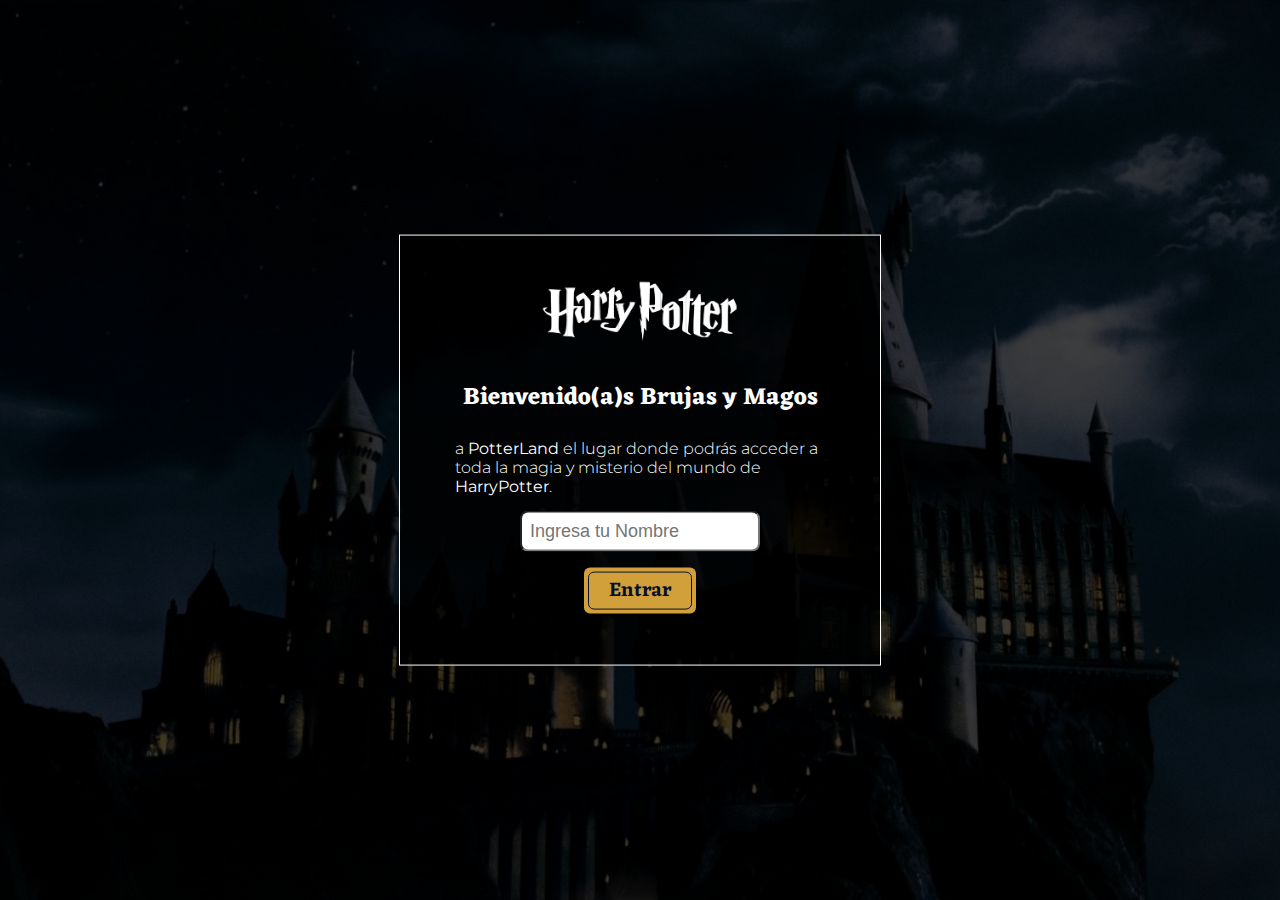
==== index.html @ 06425d91 "add images to shield house and remove data to lol, atletas and pokemon, also changes in css" ====
<!DOCTYPE html>
<html>
  <head>
    <meta charset="utf-8">
    <meta name="viewport" content="width=device-width, initial-scale=1.0">
    <title>PotterLand</title>
    <link rel="stylesheet" href="style.css"/>
    <link href="https://fonts.googleapis.com/css2?family=Eczar:wght@400;600&family=Montserrat:ital,wght@0,300;0,400;0,600;0,700;1,300&display=swap" rel="stylesheet">
  </head>
  <body>
    <div class="container">
    <!--HEADER-->
    <header id="header" class="not-visible">
      <!--Logo-->
      <img class="logo" src="images/Logo-Harry.png" alt="Logo de Potterland">
      <!--Nav-->
      <div class="menu">
      <nav class="">
        <ul>
          <li><a href="#"> Personajes</a></li>
          <li><a href="#"> Tips del juego</a></li>
          <li><a href="#"> Hechizos</a></li>
          <li><a href="#"> ¿Sabías qué?</a></li>
        </ul>
      </nav> 
      <!--Buscador--> 
      <section class="search" >
        <input type='search' id='search-container' placeholder='Buscar...'>
       <!--<input type='button' id='search' value='Ir'> --> 
       <!-- <img src="" alt="">--> 
      </section>
    </div>
    </header>
    <!--PANTALLA BIENVENIDA-->
    <section id="welcome" class="welcome">
      <div class="sign-in text-center">
        <img class="logo-welcome" src="images/Logo-Harry.png" alt="Logo de Potterland">
        <h2>Bienvenido(a)s Brujas y Magos </h2>
        <p> a <strong>PotterLand</strong> el lugar donde podrás acceder a toda la magia y misterio del mundo de <strong>HarryPotter</strong>.</p>
        <div class="user">
          <input type="text" class="input" id="name" placeholder="Ingresa tu Nombre">
          <button id="buttonIn" class="">Entrar</button>
        </div>
      </div>
    </section>
  <!--Pantalla Principal-->
    <main id="principalScreen" class="principalScreen not-visible">
      <!--Sección Personajes-->
      <section class='col' id="root">
        <div class="tittle-user">
          <p>Bienvenidx a PotterLand <strong><span id="showName"></span></strong></p>
          <h2>Personajes de Harry Potter</h2>
          <img src="images/stars.svg" alt="">
      </div>
        <!--Filtro-->
         <label for="">Filtrar por:</label>
          <select name="" id="">
            <option value="all">Todos</option>
            <option value="az">De la A a la Z</option>
            <option value="studyHouse">Casa de Estudios</option>
            <option value="patronus">Patronus</option>
            <option value="wands">Varitas</option>
          </select>
          <div class="grid" id="grid">
          </div>
       
      </section>
      <!--Sección Tips del juego-->
      <section class="" id=""></section>
      <!--Sección Hechizos-->
      <section class="" id=""></section>
      <!--Sección Sabías qué-->
      <section class="" id=""></section>
    </main>
<!--Footer-->
    <footer class="not-visible" id="footer">
      <div class="footer">
        <div class="width-logo">
          <img class="footer-logo" src="images/Logo-Harry.png" alt="Logo de Potterland">
        </div>
        <div class="site-map">
            <ul>
              <li><a href=""> <img src="images/stars.svg" alt=""> Personajes</a></li>
              <li><a href=""> <img src="images/stars.svg" alt=""> Tips del juego</a></li>
              <li><a href=""> <img src="images/stars.svg" alt=""> Hechizos</a></li>
              <li><a href=""> <img src="images/stars.svg" alt=""> ¿Sabías qué?</a></li>
            </ul>
        </div>
        <div class="store">
          <section> 
           <p>Descarga Wizards Unite en tu móvil</p>
           <br>
            <a href="https://play.google.com/store/apps/details?id=com.nianticlabs.hpwu.prod&hl=es_CL" target="_blank"><img class="img-footer" src="images/Google-play.png" alt="Link descarga Google Play"></a>
            <a href="https://apps.apple.com/us/app/harry-potter-wizards-unite/id1452352832" target="_blank"><img class="img-footer" src="images/App-store.png" alt="Link descarga App Store"></a>
          </section>
        </div>
      </div>
    </footer>
 <script src="main.js" type="module"></script>
</div>
</body>
</html>
---- style.css ----
html {
  scroll-behavior: smooth; /* Darle suavidad al momento de moverse*/
}

/* Función no mostrar */
.not-visible {
    display: none;
}
/* Centrar Texto */
.text-center{
    text-align: center;
}

/* BODY */
body{
    margin: 0px;
    width: 100%;
    height: auto;
    font-family: 'Montserrat', sans-serif;
    background-color: #292929;
    overflow-x: hidden;
    box-sizing: border-box;
}

/* HEADER */
header{
    margin: 0;
    background-color: #04031F;
    width: 100%;
    height: 100px;
    align-self: center;
}
/* Nav */
.menu{
    float: right;
}
nav{
    display: inline-block;
    margin-top: 18px;
}
nav li{
    display: inline;
}
nav a{
    color: #D2A03A;
    text-decoration: none;
    font-family: 'Eczar', serif;
    font-size: 18px;
    padding: 15px;
}
nav a:hover{
    color: #ffffff;
    text-decoration: underline #D2A03A ;
}
/* Logo PotterLand */
.logo{
    margin: 15px 0px 5px 40px;
    width: 15%;
    height: auto;
}
.logo img{
    float: left;
}
/* Buscador */
.search{
    margin: 40px 40px 5px 5px;
    float: right;

}

/* PANTALLA BIENVENIDA */
/* Background */
.welcome{
    background-image: url(images/Hogwarts.jpg);
    background-size: cover;
    background-position: bottom;
    width: 100%;
    position: absolute;
    height: 100vh;
}
.welcome::after{
    content: "";
    top: 0;
    left: 0;
    right: 0;
    bottom: 0;
    background-color: rgba(0, 0, 0, 0.755);
    position: absolute;
}
/* Logo PotterLand Bienvenida */
.logo-welcome{
    width: 50%;
    height: auto;
}
/* Cuadro Bienvenida */
.sign-in{
    position: absolute;
    left: 50%;
    top: 50%;
    transform: translateX(-50%) translateY(-50%);
    font-size: 18px;
    color: #ffffff;
    background-color: rgba(0, 0, 0, 0.755);
    border: 1px solid #ffffff;
    padding: 40px;
    max-width: 400px;
    z-index: 1;
}
.sign-in h2{
    font-family: 'Eczar', serif;
    font-size: 24px;
}
.sign-in p{
    font-family: 'Montserrat', sans-serif;
    font-size: 16px;
    font-weight: 300;
    margin: 0 15px;
    text-align: left;
}
.user{
    display: flex;
    flex-flow: column;
    width: 60%;
    justify-content: center;
    margin: 0 auto;
    margin-top: 15px;
    margin-bottom: 15px;
}
.input{
    padding: 8px;
    border-radius: 8px;
    font-size: 18px;
    margin-bottom: 20px;
}

/* BOTÓN PRIMARIO */
#buttonIn{ 
    font-family: 'Eczar', serif;
    font-size: 20px;
    font-weight: 600;
    border: none;
    color: #061130;
    background-color: #D2A03A;
    border: 1px solid #061130;
    border-radius: 6px;
    margin: 0 auto;
    position: relative;
    padding: 0 20px;
    transition: all .8s;
}
#buttonIn:hover{ 
    font-family: 'Eczar', serif;
    font-size: 20px;
    font-weight: 600;
    border: none;
    color: #ffffff;
    background-color: #D2A03A;
    border: 1px solid #ffffff;
    border-radius: 6px;
    margin: 0 auto;
    position: relative;
    padding: 0 20px;
    cursor: pointer;
    transition: all .2s;
}

#buttonIn::after{
    content: "";
    background-color: #D2A03A;
    position: absolute;
    border: none;
    top: -5px;
    right: -5px;
    left: -5px;
    bottom: -5px;
    border-radius: 6px;
    z-index: -1;
}

/* PANTALLA PRINCIPAL*/
/* Body */
.principalScreen{
    width: 100%;
}
.principalScreen h2{
    font-family: 'Eczar', serif;
    font-size: 26px;
    color: white;
    text-align: center;
}
/* Contenedor padre */
.col{
    width: 100%;
    height: auto;
}
.grid{
    width: 100%;
    max-width: 1440px;
    display: flex;
    flex-flow: wrap;
    justify-content: center;
}
/* Titulo y user*/
.tittle-user{
    display: flex;
    margin-bottom: 20px;
}
.tittle-user p{
    float: right;
    color: white;
    font-family: 'Montserrat', sans-serif;
    font-weight: 300;
}
.tittle-user img{
    width: 2%;
    height: auto;
}
/* Tarjeta Personajes */
.shield{
    width: 50px;
    height: auto;
    max-width: 50px;
    float: inline-start;
    text-align: center;
    display: flex;
   /* box-shadow: 6px 11px 21px -1px rgba(0,0,0,0.62);*/
}
.border{
    border: 1px solid #ffffff;
    margin: 10px;
    display: flex;
}
.card{
    width: 40%;
    max-height: 260px;
    background: #061130;
    border-radius: 6px;
    margin: 15px;
    contain: content;
    display: flex;
    transition: all .2s;
    box-shadow: 6px 11px 21px -1px rgba(0,0,0,0.4);
}
.card:hover{
    transform: scale(1.06);
    transition: all .2s;
}
#nameCharacter{
    font-family: 'Eczar', serif;
    font-size: 20px;
    font-weight: bold;
    color: #ffffff;
    margin-top: 15px;
}
hr{
    border: 0.5px solid #D2A03A;
    max-width: 100px;
    text-align: center;
    margin: 0px auto;
}
.img-card{
    height: inherit;
    max-width: 100%;
    object-fit: cover;
}
#img-card{
    width:50%;
    display: flex;
}
.box-icon{
    width: 100%;
    margin: 10px 5px;
    text-align: center;
    display: flex;
}
.box-icon p{
    font-size: 12px;
    color: white;
    font-family: 'Montserrat', sans-serif;
}
.icon{
    width: 60%;
    height: auto;
    margin: 0px 10px;
}

/* FOOTER */
footer{
    background-color: #04031F;
    width: 100%;
    display: flex;
    margin-top: 50px;
}
footer p{
    color: white;
}
.footer{
    margin: 15px 40px;
    display: flex;
}
.width-logo{
    width: 33%;
}
.footer-logo{
    margin: 0px;
    width: 50%;
    height: auto;
}
.img-footer{
    max-width: 30%;
    height: auto;
}
.site-map{
    width: 33%;
}
.site-map ul{
    flex-wrap: wrap;
}
.site-map li{
    flex-wrap: wrap;
    display: flex;
}
.site-map img{
    width: 6%;
    height: auto;
}
.site-map a{
    color: white;
    font-family: 'Eczar', serif;
    font-size: 16px;
    font-weight: lighter;
}
.site-map a:hover{
    color: #D2A03A;
    font-family: 'Eczar', serif;
    font-size: 16px;
    font-weight: lighter;
}
.store{
    width: 33%;
}
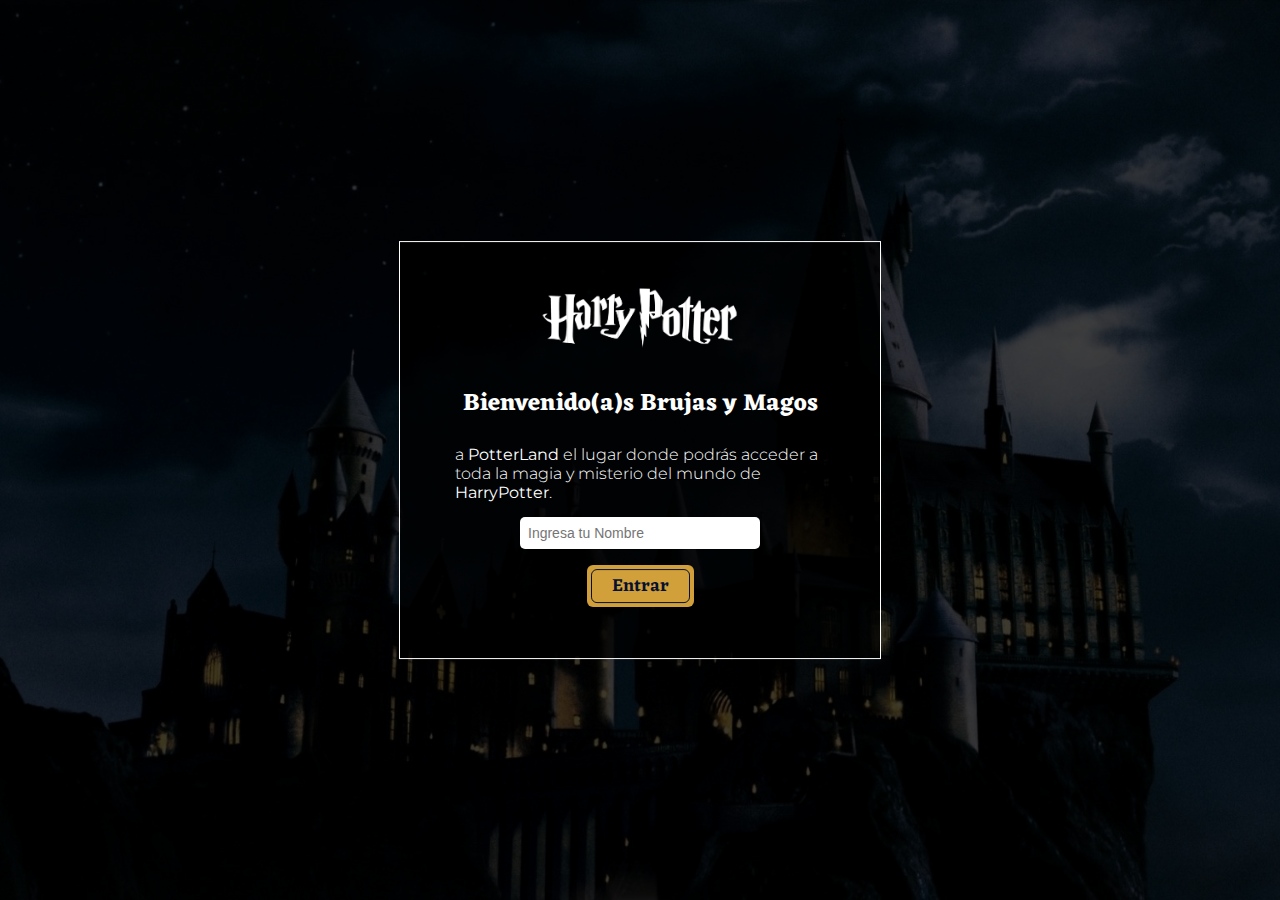
==== commit 2c479c0c: "changes in function data.js, changes css card and changes in html" ====
--- a/index.html
+++ b/index.html
@@ -1,69 +1,86 @@
 <!DOCTYPE html>
 <html>
-  <head>
-    <meta charset="utf-8">
-    <meta name="viewport" content="width=device-width, initial-scale=1.0">
-    <title>PotterLand</title>
-    <link rel="stylesheet" href="style.css"/>
-    <link href="https://fonts.googleapis.com/css2?family=Eczar:wght@400;600&family=Montserrat:ital,wght@0,300;0,400;0,600;0,700;1,300&display=swap" rel="stylesheet">
-  </head>
-  <body>
-    <div class="container">
-    <!--HEADER-->
+ <head>
+   <meta charset="utf-8">
+   <meta name="viewport" content="width=device-width, initial-scale=1">
+   <title>PotterLand</title>
+   <link rel="stylesheet" href="style.css" />
+   <link href="https://fonts.googleapis.com/css2?family=Eczar:wght@400;600&family=Montserrat:ital,wght@0,300;0,400;0,600;0,700;1,300&display=swap" rel="stylesheet">
+ </head>
+<body>
+  <div>
+    <!--Header-->
     <header id="header" class="not-visible">
-      <!--Logo-->
-      <img class="logo" src="images/Logo-Harry.png" alt="Logo de Potterland">
-      <!--Nav-->
-      <div class="menu">
-      <nav class="">
-        <ul>
-          <li><a href="#"> Personajes</a></li>
-          <li><a href="#"> Tips del juego</a></li>
-          <li><a href="#"> Hechizos</a></li>
-          <li><a href="#"> ¿Sabías qué?</a></li>
-        </ul>
-      </nav> 
-      <!--Buscador--> 
-      <section class="search" >
-        <input type='search' id='search-container' placeholder='Buscar...'>
-       <!--<input type='button' id='search' value='Ir'> --> 
-       <!-- <img src="" alt="">--> 
-      </section>
-    </div>
+      <div class="logo-nav-header"> 
+        <img class="logo" src="images/Logo-Harry.png" alt="Logo de Potterland">
+            <nav class="">
+            <ul>
+              <li><a href=""> Personajes</a></li>
+              <li><a href=""> Tips del juego</a></li>
+              <li><a href=""> Hechizos</a></li>
+              <li><a href=""> ¿Sabías qué?</a></li>
+            </ul>
+          </nav>
+          <section class="search">
+            <input type='search' id='search-container' placeholder='Buscar...'>
+            <input type='button' id='search' value='Ir'>
+          </section>
+      </div> 
     </header>
-    <!--PANTALLA BIENVENIDA-->
+    <!--Pantalla Bienvenida-->
     <section id="welcome" class="welcome">
       <div class="sign-in text-center">
         <img class="logo-welcome" src="images/Logo-Harry.png" alt="Logo de Potterland">
         <h2>Bienvenido(a)s Brujas y Magos </h2>
         <p> a <strong>PotterLand</strong> el lugar donde podrás acceder a toda la magia y misterio del mundo de <strong>HarryPotter</strong>.</p>
-        <div class="user">
-          <input type="text" class="input" id="name" placeholder="Ingresa tu Nombre">
-          <button id="buttonIn" class="">Entrar</button>
-        </div>
+          <div class="user">
+            <input type="text" class="input" id="name" placeholder="Ingresa tu Nombre">
+            <button id="buttonIn" class="">Entrar</button>
+          </div>
       </div>
     </section>
-  <!--Pantalla Principal-->
+    <!--Pantalla Principal-->
     <main id="principalScreen" class="principalScreen not-visible">
       <!--Sección Personajes-->
-      <section class='col' id="root">
+      <section class='' id="root">
         <div class="tittle-user">
+          <h2>Personajes de Harry Potter</h2>
           <p>Bienvenidx a PotterLand <strong><span id="showName"></span></strong></p>
-          <h2>Personajes de Harry Potter</h2>
-          <img src="images/stars.svg" alt="">
-      </div>
-        <!--Filtro-->
-         <label for="">Filtrar por:</label>
-          <select name="" id="">
+        </div>
+        <!--Filtros-->
+        <div class="filter">
+          <label>Filtrar por:</label>
+          <select name="" id="selectbox">
             <option value="all">Todos</option>
             <option value="az">De la A a la Z</option>
             <option value="studyHouse">Casa de Estudios</option>
-            <option value="patronus">Patronus</option>
             <option value="wands">Varitas</option>
           </select>
-          <div class="grid" id="grid">
+          <!--Segundo filtro - Casa de estudios-->
+          <div id="houseFilter" class="not-visible">
+            <label>Casa de estudios:</label>
+            <select name="" id="houseFilterSelect">
+              <option value="all">Todos</option>
+              <option value="Gryffindor">Gryffindor</option>
+              <option value="Slytherin">Slytherin</option>
+              <option value="Hufflepuff">Hufflepuff</option>
+              <option value="Ravenclaw">Ravenclaw</option>
+            </select>
           </div>
-       
+          <!--Segundo filtro - varitas-->
+          <div id="wandsFilter" class="not-visible">
+            <label>Varitas:</label>
+            <select name="" id="wandSelect">
+              <option value="all">Todos</option>
+              <option value="Phoenix Feather">Pluma de Fénix</option>
+              <option value="Dragon Heartstring">Fibra de Corazón de Dragon</option>
+              <option value="Unicorn Tail-hair">Pelo de cola de Unicornio</option>
+              <option value="Thestral Tail hair">Pelo de cola de Thestral</option>
+            </select>
+          </div>
+        </div>
+        <div class="grid" id="grid" style=" overflow: hidden;"> <!-- Div donde se muestran los personajes en la pantalla principal-->
+        </div>
       </section>
       <!--Sección Tips del juego-->
       <section class="" id=""></section>
@@ -72,31 +89,34 @@
       <!--Sección Sabías qué-->
       <section class="" id=""></section>
     </main>
-<!--Footer-->
+    <!--Footer-->
     <footer class="not-visible" id="footer">
       <div class="footer">
         <div class="width-logo">
           <img class="footer-logo" src="images/Logo-Harry.png" alt="Logo de Potterland">
         </div>
         <div class="site-map">
-            <ul>
-              <li><a href=""> <img src="images/stars.svg" alt=""> Personajes</a></li>
-              <li><a href=""> <img src="images/stars.svg" alt=""> Tips del juego</a></li>
-              <li><a href=""> <img src="images/stars.svg" alt=""> Hechizos</a></li>
-              <li><a href=""> <img src="images/stars.svg" alt=""> ¿Sabías qué?</a></li>
-            </ul>
+          <ul>
+            <li><a href=""> <img src="images/stars.svg" alt=""> Personajes</a></li>
+            <li><a href=""> <img src="images/stars.svg" alt=""> Tips del juego</a></li>
+            <li><a href=""> <img src="images/stars.svg" alt=""> Hechizos</a></li>
+            <li><a href=""> <img src="images/stars.svg" alt=""> ¿Sabías qué?</a></li>
+          </ul>
         </div>
         <div class="store">
-          <section> 
-           <p>Descarga Wizards Unite en tu móvil</p>
-           <br>
-            <a href="https://play.google.com/store/apps/details?id=com.nianticlabs.hpwu.prod&hl=es_CL" target="_blank"><img class="img-footer" src="images/Google-play.png" alt="Link descarga Google Play"></a>
-            <a href="https://apps.apple.com/us/app/harry-potter-wizards-unite/id1452352832" target="_blank"><img class="img-footer" src="images/App-store.png" alt="Link descarga App Store"></a>
+          <section>
+            <p>Descarga Wizards Unite en tu móvil</p>
+            <br>
+            <a href="https://play.google.com/store/apps/details?id=com.nianticlabs.hpwu.prod&hl=es_CL"
+              target="_blank"><img class="img-footer" src="images/Google-play.png" alt="Link descarga Google Play"></a>
+            <a href="https://apps.apple.com/us/app/harry-potter-wizards-unite/id1452352832" target="_blank"><img
+                class="img-footer" src="images/App-store.png" alt="Link descarga App Store"></a>
           </section>
         </div>
       </div>
     </footer>
- <script src="main.js" type="module"></script>
-</div>
+    <script src="main.js" type="module"></script>
+  </div>
 </body>
+
 </html>--- a/style.css
+++ b/style.css
@@ -1,7 +1,6 @@
 html {
   scroll-behavior: smooth; /* Darle suavidad al momento de moverse*/
 }
-
 /* Función no mostrar */
 .not-visible {
     display: none;
@@ -10,33 +9,33 @@
 .text-center{
     text-align: center;
 }
-
 /* BODY */
 body{
     margin: 0px;
     width: 100%;
     height: auto;
     font-family: 'Montserrat', sans-serif;
-    background-color: #292929;
-    overflow-x: hidden;
+    background-color: #1d1d1d;
     box-sizing: border-box;
-}
-
+    display: flex;
+}
 /* HEADER */
 header{
-    margin: 0;
-    background-color: #04031F;
-    width: 100%;
-    height: 100px;
-    align-self: center;
+    background-color: #0f0f0f;
+    width: 100%;
+    height: 80px;
+    position: fixed;
+    padding: 0px 40px;
 }
 /* Nav */
-.menu{
-    float: right;
+.logo-nav-header{
+    align-items: center;
+    display: flex;
+    justify-content: space-between;
 }
 nav{
     display: inline-block;
-    margin-top: 18px;
+    margin-top: 8px;
 }
 nav li{
     display: inline;
@@ -54,20 +53,9 @@
 }
 /* Logo PotterLand */
 .logo{
-    margin: 15px 0px 5px 40px;
-    width: 15%;
-    height: auto;
-}
-.logo img{
-    float: left;
-}
-/* Buscador */
-.search{
-    margin: 40px 40px 5px 5px;
-    float: right;
-
-}
-
+    width: 10%;
+    height: auto;
+}
 /* PANTALLA BIENVENIDA */
 /* Background */
 .welcome{
@@ -128,15 +116,19 @@
 }
 .input{
     padding: 8px;
-    border-radius: 8px;
-    font-size: 18px;
+    border-radius: 5px;
+    font-size: 14px;
     margin-bottom: 20px;
+    border: none;
+}
+.input:focus{
+    outline: none;
 }
 
 /* BOTÓN PRIMARIO */
 #buttonIn{ 
     font-family: 'Eczar', serif;
-    font-size: 20px;
+    font-size: 18px;
     font-weight: 600;
     border: none;
     color: #061130;
@@ -150,7 +142,7 @@
 }
 #buttonIn:hover{ 
     font-family: 'Eczar', serif;
-    font-size: 20px;
+    font-size: 18px;
     font-weight: 600;
     border: none;
     color: #ffffff;
@@ -163,7 +155,9 @@
     cursor: pointer;
     transition: all .2s;
 }
-
+#buttonIn:focus{
+    outline: none;
+}
 #buttonIn::after{
     content: "";
     background-color: #D2A03A;
@@ -182,17 +176,7 @@
 .principalScreen{
     width: 100%;
 }
-.principalScreen h2{
-    font-family: 'Eczar', serif;
-    font-size: 26px;
-    color: white;
-    text-align: center;
-}
 /* Contenedor padre */
-.col{
-    width: 100%;
-    height: auto;
-}
 .grid{
     width: 100%;
     max-width: 1440px;
@@ -202,48 +186,70 @@
 }
 /* Titulo y user*/
 .tittle-user{
-    display: flex;
-    margin-bottom: 20px;
+    display: block;
+    margin: 0px 40px;
+    padding-top: 95px;
+}
+.principalScreen h2{
+    font-family: 'Eczar', serif;
+    font-size: 26px;
+    color: white;
+    text-align: center;
+    font-weight: 400;
 }
 .tittle-user p{
+    color: white;
+    font-family: 'Montserrat', sans-serif;
+    font-weight: 300;
     float: right;
-    color: white;
-    font-family: 'Montserrat', sans-serif;
+    margin-top: -55px;
+}
+/* FILTROS*/
+.filter{
+    margin: 0px 0px 20px 40px;
+    display: flex;
+    height: 20px;
+    font-size: 14px;
+}
+select:focus{
+    outline: none;
+}
+label{
+    color: white;
+    font-family: 'Montserrat', sans-serif;
+    font-size: 16px;
     font-weight: 300;
-}
-.tittle-user img{
-    width: 2%;
-    height: auto;
-}
+    margin: 0px 10px 0px 10px;
+    width: 100px;
+}
+
 /* Tarjeta Personajes */
 .shield{
-    width: 50px;
-    height: auto;
     max-width: 50px;
-    float: inline-start;
-    text-align: center;
-    display: flex;
-   /* box-shadow: 6px 11px 21px -1px rgba(0,0,0,0.62);*/
-}
-.border{
-    border: 1px solid #ffffff;
-    margin: 10px;
-    display: flex;
+    position: absolute;
+    margin-left: 45%;
+    margin-top: -3%;
 }
 .card{
+    position: relative;
     width: 40%;
     max-height: 260px;
-    background: #061130;
+    background: #080d1a;
     border-radius: 6px;
     margin: 15px;
-    contain: content;
+    contain: layout;
     display: flex;
     transition: all .2s;
     box-shadow: 6px 11px 21px -1px rgba(0,0,0,0.4);
 }
 .card:hover{
-    transform: scale(1.06);
+    transform: scale(1.05);
     transition: all .2s;
+}
+.card-left{
+    width: 50%;
+    height: 100%;
+    text-align: center;
 }
 #nameCharacter{
     font-family: 'Eczar', serif;
@@ -258,25 +264,31 @@
     text-align: center;
     margin: 0px auto;
 }
+#img-card{
+    width:50%;
+    display: flex;
+}
 .img-card{
     height: inherit;
     max-width: 100%;
     object-fit: cover;
-}
-#img-card{
-    width:50%;
-    display: flex;
+    border-radius: 0px 6px 6px 0px;
 }
 .box-icon{
     width: 100%;
-    margin: 10px 5px;
-    text-align: center;
+    margin-bottom: 15px;
     display: flex;
 }
 .box-icon p{
-    font-size: 12px;
-    color: white;
-    font-family: 'Montserrat', sans-serif;
+    font-size: 10px;
+    color: white;
+    font-family: 'Montserrat', sans-serif;
+}
+.font{
+    font-size: 14px;
+    color: white;
+    font-family: 'Montserrat', sans-serif;
+    font-weight: 600;
 }
 .icon{
     width: 60%;
@@ -286,7 +298,7 @@
 
 /* FOOTER */
 footer{
-    background-color: #04031F;
+    background-color: #010016;
     width: 100%;
     display: flex;
     margin-top: 50px;
@@ -297,6 +309,7 @@
 .footer{
     margin: 15px 40px;
     display: flex;
+    bottom: 0;
 }
 .width-logo{
     width: 33%;
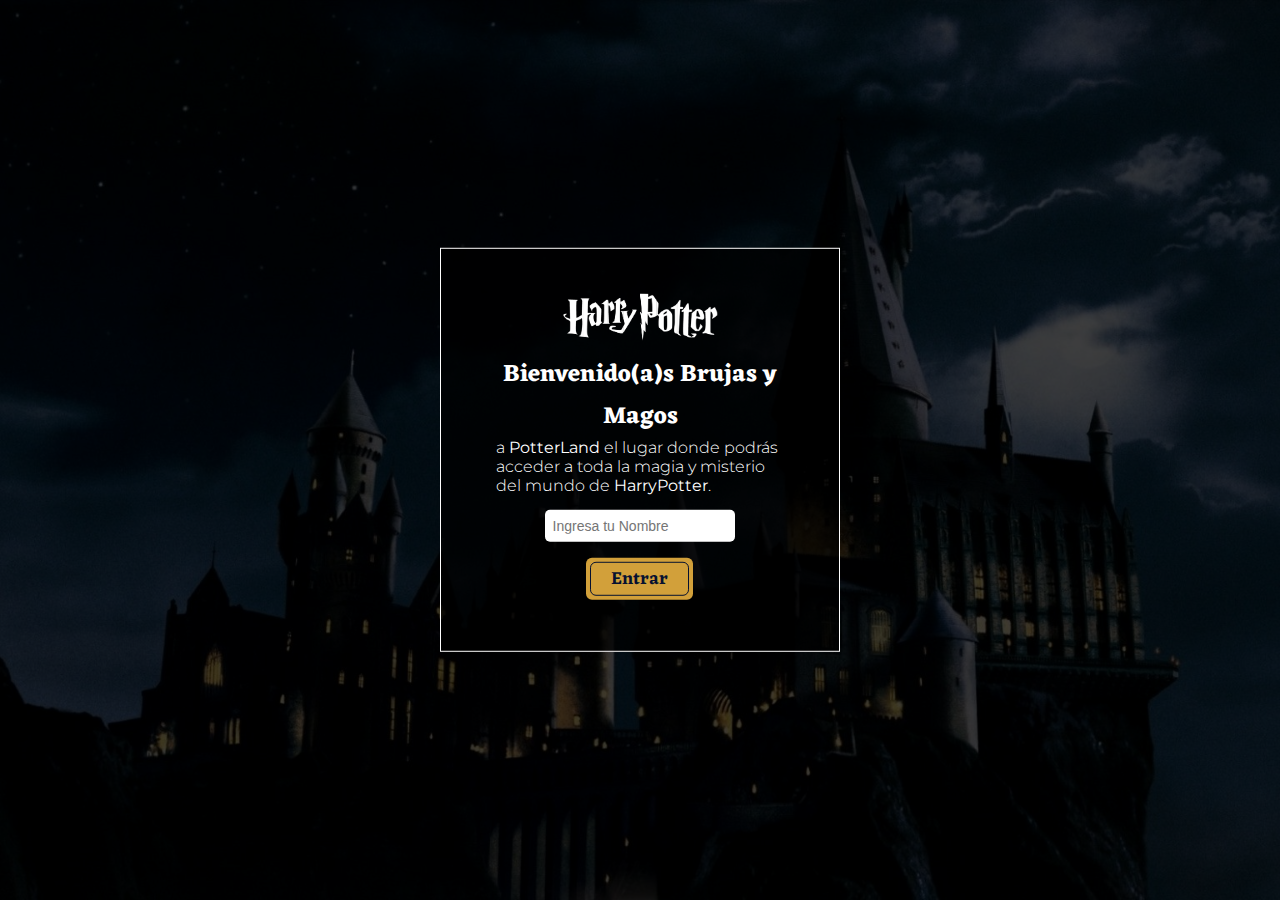
==== commit e6a009d0: "add images svg,changes in card css and html" ====
--- a/index.html
+++ b/index.html
@@ -7,25 +7,21 @@
    <link rel="stylesheet" href="style.css" />
    <link href="https://fonts.googleapis.com/css2?family=Eczar:wght@400;600&family=Montserrat:ital,wght@0,300;0,400;0,600;0,700;1,300&display=swap" rel="stylesheet">
  </head>
-<body>
-  <div>
+<body class="container">
     <!--Header-->
-    <header id="header" class="not-visible">
-      <div class="logo-nav-header"> 
-        <img class="logo" src="images/Logo-Harry.png" alt="Logo de Potterland">
-            <nav class="">
-            <ul>
-              <li><a href=""> Personajes</a></li>
-              <li><a href=""> Tips del juego</a></li>
-              <li><a href=""> Hechizos</a></li>
-              <li><a href=""> ¿Sabías qué?</a></li>
-            </ul>
-          </nav>
-          <section class="search">
-            <input type='search' id='search-container' placeholder='Buscar...'>
-            <input type='button' id='search' value='Ir'>
-          </section>
-      </div> 
+    <header class="not-visible row col-12" id="header">
+      <img class="col-3 logo" src="images/Logo-Harry.png" alt="Logo de Potterland">
+      <nav class="col-6">
+        <ul>
+          <li><a href="#"> Personajes</a></li>
+          <li><a href="#"> Tips del juego</a></li>
+          <li><a href="#"> Hechizos</a></li>
+          <li><a href="#"> ¿Sabías qué?</a></li>
+        </ul>
+      </nav>
+      <section class="col-3">
+        <input class="search" type='search' id='search-container' placeholder='Buscar Personaje'>
+      </section>
     </header>
     <!--Pantalla Bienvenida-->
     <section id="welcome" class="welcome">
@@ -42,7 +38,7 @@
     <!--Pantalla Principal-->
     <main id="principalScreen" class="principalScreen not-visible">
       <!--Sección Personajes-->
-      <section class='' id="root">
+      <section id="root">
         <div class="tittle-user">
           <h2>Personajes de Harry Potter</h2>
           <p>Bienvenidx a PotterLand <strong><span id="showName"></span></strong></p>
@@ -79,7 +75,7 @@
             </select>
           </div>
         </div>
-        <div class="grid" id="grid" style=" overflow: hidden;"> <!-- Div donde se muestran los personajes en la pantalla principal-->
+        <div class="grid" id="grid" > <!-- Div donde se muestran los personajes en la pantalla principal-->
         </div>
       </section>
       <!--Sección Tips del juego-->
@@ -116,7 +112,5 @@
       </div>
     </footer>
     <script src="main.js" type="module"></script>
-  </div>
 </body>
-
 </html>--- a/style.css
+++ b/style.css
@@ -1,44 +1,67 @@
 html {
-  scroll-behavior: smooth; /* Darle suavidad al momento de moverse*/
-}
-/* Función no mostrar */
-.not-visible {
-    display: none;
-}
-/* Centrar Texto */
-.text-center{
-    text-align: center;
-}
-/* BODY */
-body{
-    margin: 0px;
-    width: 100%;
-    height: auto;
-    font-family: 'Montserrat', sans-serif;
-    background-color: #1d1d1d;
-    box-sizing: border-box;
-    display: flex;
-}
+    scroll-behavior: smooth; /* Darle suavidad al momento de moverse*/
+  }
+  /* Función no mostrar */
+  .not-visible {
+      display: none;
+  }
+  /*Grid Sistem*/
+  *{
+      box-sizing: border-box;
+      margin: 0;
+      padding: 0;
+  }
+  .container{
+      width: 100%;
+      max-width: 1440px;
+      margin: 0 auto;
+  }
+  /*Fila*/
+  .row:before, .row:after{
+      content: '';
+      display: flex;
+      clear: both;
+  }
+  /*Columnas*/
+  .col-1{width: 8,33333333%;}
+  .col-2{width: 16,66666666%;}
+  .col-3{width: 25%;}
+  .col-4{width: 33,33333333%;}
+  .col-5{width: 41,6666667%;}
+  .col-6{width: 50%;}
+  .col-7{width: 58,33333333%;}
+  .col-8{width: 66,66666667%;}
+  .col-9{width: 75%;}
+  .col-10{width: 83,33333333%;}
+  .col-11{width: 91,66666667%;}
+  .col-12{width: 100%;}
+  
+  /* BODY */
+  body{
+      height: auto;
+      font-family: 'Montserrat', sans-serif;
+      background-color: #1d1d1d;
+      text-align: center;
+  }
 /* HEADER */
 header{
     background-color: #0f0f0f;
-    width: 100%;
     height: 80px;
     position: fixed;
     padding: 0px 40px;
+    z-index: 1;
+    display: flex;
+    align-items: center;
+}
+/*Logo PotterLand*/
+.logo{
+    height: auto;
+    width: 15%;
+    margin-right: 5%;
 }
 /* Nav */
-.logo-nav-header{
-    align-items: center;
-    display: flex;
-    justify-content: space-between;
-}
-nav{
+nav li{
     display: inline-block;
-    margin-top: 8px;
-}
-nav li{
-    display: inline;
 }
 nav a{
     color: #D2A03A;
@@ -51,10 +74,12 @@
     color: #ffffff;
     text-decoration: underline #D2A03A ;
 }
-/* Logo PotterLand */
-.logo{
-    width: 10%;
-    height: auto;
+/*Buscador*/
+.search{
+    float: right;
+    padding: 5px;
+    font-size: 12px;
+    font-family: 'Montserrat', sans-serif;
 }
 /* PANTALLA BIENVENIDA */
 /* Background */
@@ -175,6 +200,7 @@
 /* Body */
 .principalScreen{
     width: 100%;
+    box-sizing: border-box;
 }
 /* Contenedor padre */
 .grid{
@@ -189,6 +215,7 @@
     display: block;
     margin: 0px 40px;
     padding-top: 95px;
+    z-index: 6;
 }
 .principalScreen h2{
     font-family: 'Eczar', serif;
@@ -225,14 +252,152 @@
 
 /* Tarjeta Personajes */
 .shield{
-    max-width: 50px;
+    max-width: 60px;
     position: absolute;
     margin-left: 45%;
     margin-top: -3%;
 }
 .card{
     position: relative;
-    width: 40%;
+    width: 45%;
+    height: auto;
+    background: #080d1a;
+    border-radius: 6px;
+    margin: 18px;
+    display: flex;
+    transition: all .2s;
+    box-shadow: 6px 11px 21px -1px rgba(0,0,0,0.4);
+}
+.card:hover{
+    transform: scale(1.05);
+    transition: all .2s;
+}
+.card-left{
+    width: 50%;
+    height: 100%;
+}
+#nameCharacter{
+    font-family: 'Eczar', serif;
+    font-size: 18px;
+    font-weight: bold;
+    color: #ffffff;
+    margin-top: 10px;
+}
+hr{
+    border: 0.5px solid #D2A03A;
+    max-width: 100px;
+    text-align: center;
+    margin: 0px auto;
+}
+#img-card{
+    width:50%;
+    display: flex;
+}
+.img-card{
+    height: inherit;
+    max-width: 100%;
+    object-fit: cover;
+    border-radius: 0px 6px 6px 0px;
+}
+.box-icon{
+    width: 50%;
+    display: flex;
+    text-align: initial;
+    margin: 7px 0px 0px 30px;
+}
+.patronus{
+    margin: 10px;
+}
+.patronus-b{
+    margin-left: 25px;
+}
+.box-icon p{
+    font-size: 12px;
+    color: white;
+    font-weight: 300;
+    font-family: 'Montserrat', sans-serif;
+}
+.font{
+    font-size: 12px;
+    color: white;
+    font-family: 'Montserrat', sans-serif;
+    font-weight: 400;
+}
+.icon{
+    width: 35px;
+    height: auto;
+}
+
+/* FOOTER */
+footer{
+    background-color: #0f0f0f;
+    width: 100%;
+    display: flex;
+    margin-top: 50px;
+    float: left;
+    box-sizing: border-box;
+}
+footer p{
+    color: white;
+}
+.footer{
+    margin: 15px 40px;
+    display: flex;
+    bottom: 0;
+}
+.width-logo{
+    width: 33%;
+}
+.footer-logo{
+    margin: 0px;
+    width: 50%;
+    height: auto;
+}
+.img-footer{
+    max-width: 30%;
+    height: auto;
+}
+.site-map{
+    width: 33%;
+}
+.site-map ul{
+    flex-wrap: wrap;
+}
+.site-map li{
+    flex-wrap: wrap;
+    display: flex;
+}
+.site-map img{
+    width: 6%;
+    height: auto;
+}
+.site-map a{
+    color: white;
+    font-family: 'Eczar', serif;
+    font-size: 16px;
+    font-weight: lighter;
+}
+.site-map a:hover{
+    color: #D2A03A;
+    font-family: 'Eczar', serif;
+    font-size: 16px;
+    font-weight: lighter;
+}
+.store{
+    width: 33%;
+}
+
+/* RESPONSIVE */
+
+@media screen and (max-width: 600px){
+    /* Body */
+.principalScreen{
+    width: 100%;
+    box-sizing: border-box;
+}
+.card{
+    position: relative;
+    width: 100%;
     max-height: 260px;
     background: #080d1a;
     border-radius: 6px;
@@ -251,104 +416,4 @@
     height: 100%;
     text-align: center;
 }
-#nameCharacter{
-    font-family: 'Eczar', serif;
-    font-size: 20px;
-    font-weight: bold;
-    color: #ffffff;
-    margin-top: 15px;
-}
-hr{
-    border: 0.5px solid #D2A03A;
-    max-width: 100px;
-    text-align: center;
-    margin: 0px auto;
-}
-#img-card{
-    width:50%;
-    display: flex;
-}
-.img-card{
-    height: inherit;
-    max-width: 100%;
-    object-fit: cover;
-    border-radius: 0px 6px 6px 0px;
-}
-.box-icon{
-    width: 100%;
-    margin-bottom: 15px;
-    display: flex;
-}
-.box-icon p{
-    font-size: 10px;
-    color: white;
-    font-family: 'Montserrat', sans-serif;
-}
-.font{
-    font-size: 14px;
-    color: white;
-    font-family: 'Montserrat', sans-serif;
-    font-weight: 600;
-}
-.icon{
-    width: 60%;
-    height: auto;
-    margin: 0px 10px;
-}
-
-/* FOOTER */
-footer{
-    background-color: #010016;
-    width: 100%;
-    display: flex;
-    margin-top: 50px;
-}
-footer p{
-    color: white;
-}
-.footer{
-    margin: 15px 40px;
-    display: flex;
-    bottom: 0;
-}
-.width-logo{
-    width: 33%;
-}
-.footer-logo{
-    margin: 0px;
-    width: 50%;
-    height: auto;
-}
-.img-footer{
-    max-width: 30%;
-    height: auto;
-}
-.site-map{
-    width: 33%;
-}
-.site-map ul{
-    flex-wrap: wrap;
-}
-.site-map li{
-    flex-wrap: wrap;
-    display: flex;
-}
-.site-map img{
-    width: 6%;
-    height: auto;
-}
-.site-map a{
-    color: white;
-    font-family: 'Eczar', serif;
-    font-size: 16px;
-    font-weight: lighter;
-}
-.site-map a:hover{
-    color: #D2A03A;
-    font-family: 'Eczar', serif;
-    font-size: 16px;
-    font-weight: lighter;
-}
-.store{
-    width: 33%;
-}
+} 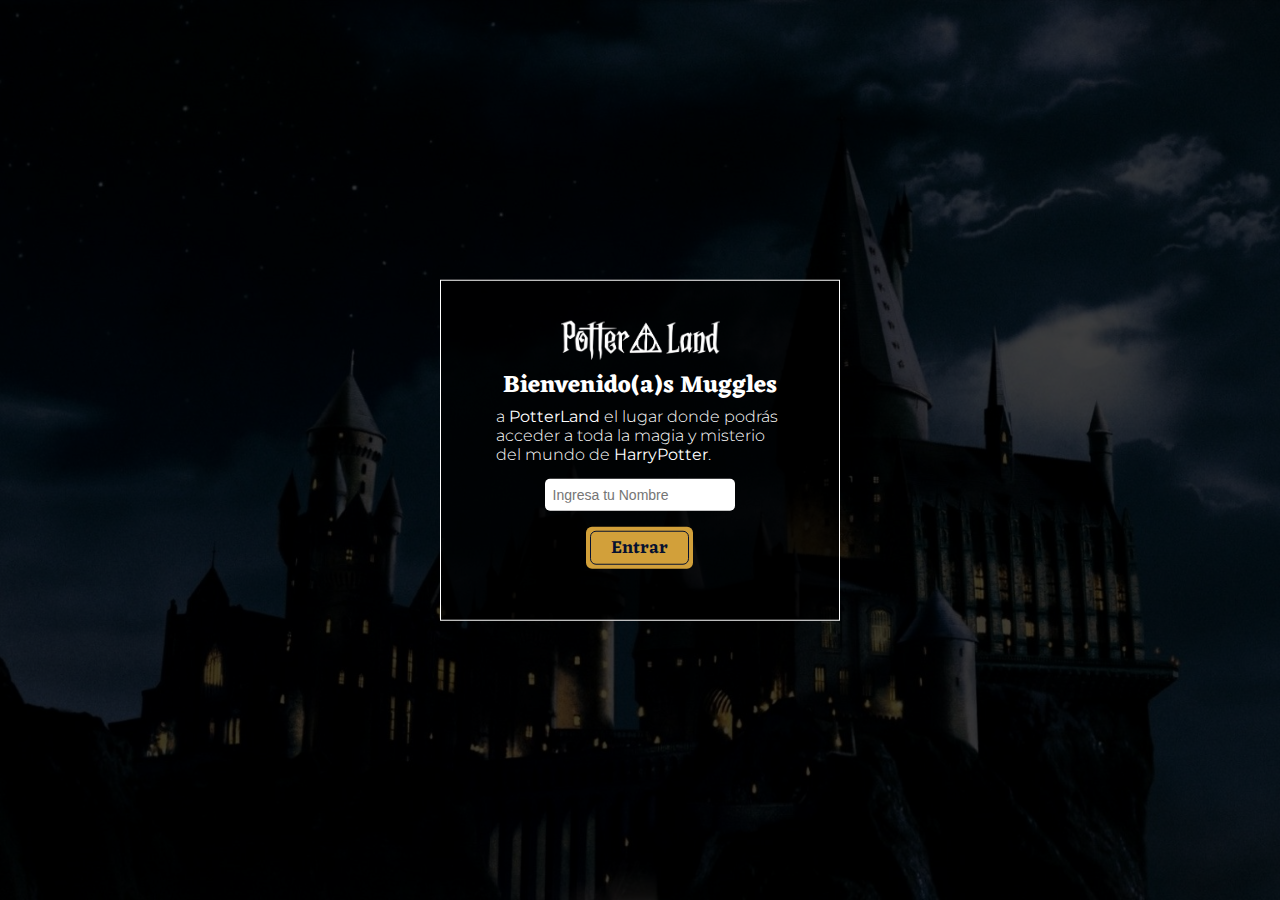
==== commit fa118d00: "add logo" ====
--- a/index.html
+++ b/index.html
@@ -10,7 +10,7 @@
 <body class="container">
     <!--Header-->
     <header class="not-visible row col-12" id="header">
-      <img class="col-3 logo" src="images/Logo-Harry.png" alt="Logo de Potterland">
+      <img class="col-3 logo" src="images/PotteLand_logo.png" alt="Logo de Potterland">
       <nav class="col-6">
         <ul>
           <li><a href="#"> Personajes</a></li>
@@ -26,8 +26,8 @@
     <!--Pantalla Bienvenida-->
     <section id="welcome" class="welcome">
       <div class="sign-in text-center">
-        <img class="logo-welcome" src="images/Logo-Harry.png" alt="Logo de Potterland">
-        <h2>Bienvenido(a)s Brujas y Magos </h2>
+        <img class="logo-welcome" src="images/PotteLand_logo.png" alt="Logo de Potterland">
+        <h2>Bienvenido(a)s Muggles </h2>
         <p> a <strong>PotterLand</strong> el lugar donde podrás acceder a toda la magia y misterio del mundo de <strong>HarryPotter</strong>.</p>
           <div class="user">
             <input type="text" class="input" id="name" placeholder="Ingresa tu Nombre">
--- a/style.css
+++ b/style.css
@@ -261,7 +261,7 @@
     position: relative;
     width: 45%;
     height: auto;
-    background: #080d1a;
+    background: #060b1a;
     border-radius: 6px;
     margin: 18px;
     display: flex;
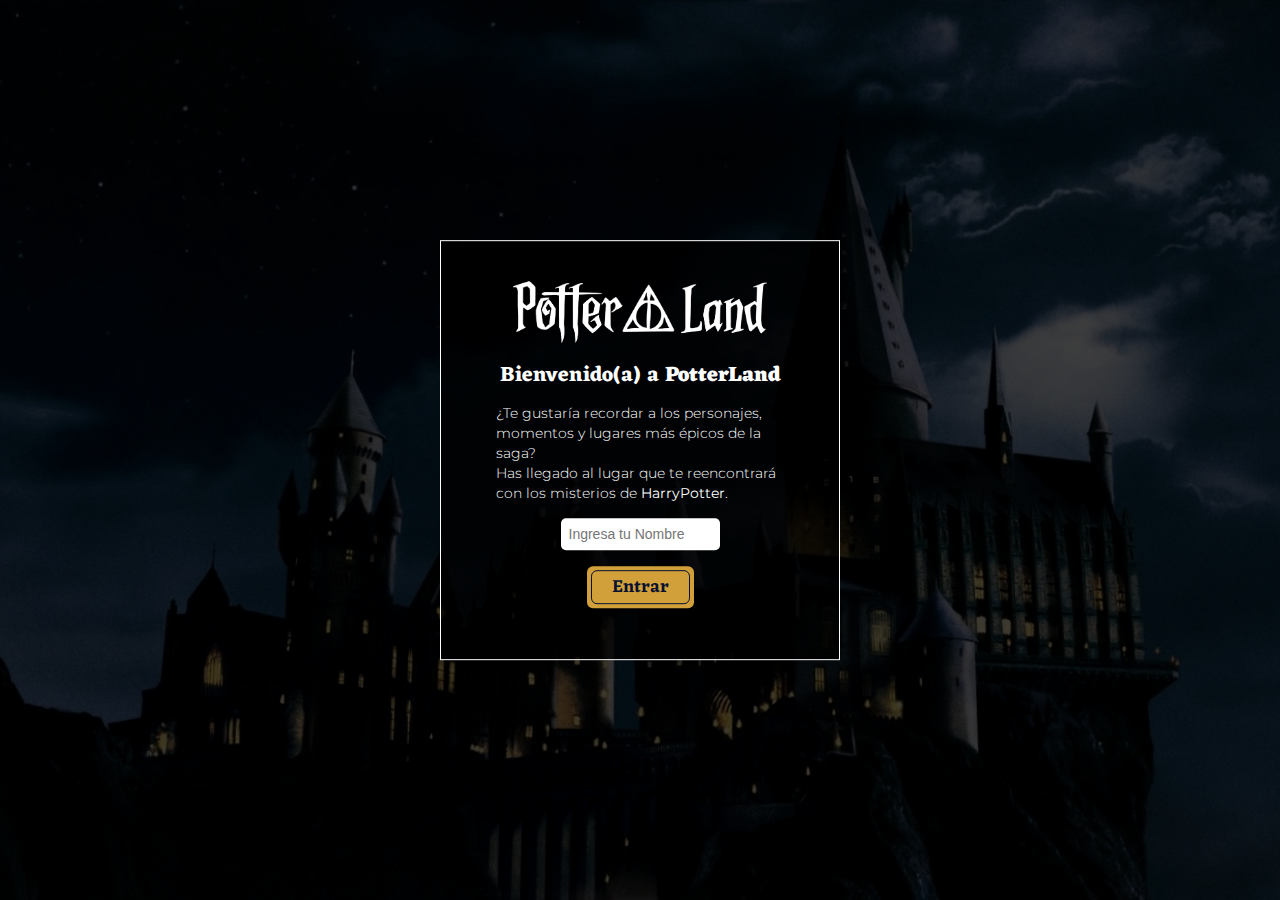
==== commit d65c9088: "changes readme and add images" ====
--- a/index.html
+++ b/index.html
@@ -7,11 +7,11 @@
    <link rel="stylesheet" href="style.css" />
    <link href="https://fonts.googleapis.com/css2?family=Eczar:wght@400;600&family=Montserrat:ital,wght@0,300;0,400;0,600;0,700;1,300&display=swap" rel="stylesheet">
  </head>
-<body class="container">
+<body>
     <!--Header-->
-    <header class="not-visible row col-12" id="header">
-      <img class="col-3 logo" src="images/PotteLand_logo.png" alt="Logo de Potterland">
-      <nav class="col-6">
+    <header class="not-visible" id="header">
+      <img class="logo" src="images/PotteLand_logo.png" alt="Logo de Potterland">
+      <nav >
         <ul>
           <li><a href="#"> Personajes</a></li>
           <li><a href="#"> Tips del juego</a></li>
@@ -19,7 +19,7 @@
           <li><a href="#"> ¿Sabías qué?</a></li>
         </ul>
       </nav>
-      <section class="col-3">
+      <section class="col-3 search-container">
         <input class="search" type='search' id='search-container' placeholder='Buscar Personaje'>
       </section>
     </header>
@@ -27,8 +27,9 @@
     <section id="welcome" class="welcome">
       <div class="sign-in text-center">
         <img class="logo-welcome" src="images/PotteLand_logo.png" alt="Logo de Potterland">
-        <h2>Bienvenido(a)s Muggles </h2>
-        <p> a <strong>PotterLand</strong> el lugar donde podrás acceder a toda la magia y misterio del mundo de <strong>HarryPotter</strong>.</p>
+        <h2>Bienvenido(a) a <strong>PotterLand</strong></h2>
+        <p> ¿Te gustaría recordar a los personajes, momentos y lugares más épicos de la saga? <br>
+        Has llegado al lugar que te reencontrará con los misterios de <strong>HarryPotter</strong>.</p>
           <div class="user">
             <input type="text" class="input" id="name" placeholder="Ingresa tu Nombre">
             <button id="buttonIn" class="">Entrar</button>
@@ -41,7 +42,7 @@
       <section id="root">
         <div class="tittle-user">
           <h2>Personajes de Harry Potter</h2>
-          <p>Bienvenidx a PotterLand <strong><span id="showName"></span></strong></p>
+          <p>Bienvenidx a PotterLand <br><strong><span id="showName"></span></strong></p>
         </div>
         <!--Filtros-->
         <div class="filter">
--- a/style.css
+++ b/style.css
@@ -11,31 +11,6 @@
       margin: 0;
       padding: 0;
   }
-  .container{
-      width: 100%;
-      max-width: 1440px;
-      margin: 0 auto;
-  }
-  /*Fila*/
-  .row:before, .row:after{
-      content: '';
-      display: flex;
-      clear: both;
-  }
-  /*Columnas*/
-  .col-1{width: 8,33333333%;}
-  .col-2{width: 16,66666666%;}
-  .col-3{width: 25%;}
-  .col-4{width: 33,33333333%;}
-  .col-5{width: 41,6666667%;}
-  .col-6{width: 50%;}
-  .col-7{width: 58,33333333%;}
-  .col-8{width: 66,66666667%;}
-  .col-9{width: 75%;}
-  .col-10{width: 83,33333333%;}
-  .col-11{width: 91,66666667%;}
-  .col-12{width: 100%;}
-  
   /* BODY */
   body{
       height: auto;
@@ -60,6 +35,10 @@
     margin-right: 5%;
 }
 /* Nav */
+nav{
+    text-align: center;
+    width: 800px;
+}
 nav li{
     display: inline-block;
 }
@@ -67,7 +46,7 @@
     color: #D2A03A;
     text-decoration: none;
     font-family: 'Eczar', serif;
-    font-size: 18px;
+    font-size: 17px;
     padding: 15px;
 }
 nav a:hover{
@@ -80,6 +59,9 @@
     padding: 5px;
     font-size: 12px;
     font-family: 'Montserrat', sans-serif;
+}
+select{
+    border-radius: 2px;
 }
 /* PANTALLA BIENVENIDA */
 /* Background */
@@ -102,7 +84,7 @@
 }
 /* Logo PotterLand Bienvenida */
 .logo-welcome{
-    width: 50%;
+    width: 80%;
     height: auto;
 }
 /* Cuadro Bienvenida */
@@ -121,19 +103,22 @@
 }
 .sign-in h2{
     font-family: 'Eczar', serif;
-    font-size: 24px;
+    font-size: 21px;
+    line-height: 25px;
+    margin-top: 15px;
 }
 .sign-in p{
     font-family: 'Montserrat', sans-serif;
-    font-size: 16px;
+    font-size: 14px;
     font-weight: 300;
-    margin: 0 15px;
+    margin: 15px 15px;
     text-align: left;
+    line-height: 20px;
 }
 .user{
     display: flex;
     flex-flow: column;
-    width: 60%;
+    width: 50%;
     justify-content: center;
     margin: 0 auto;
     margin-top: 15px;
@@ -215,11 +200,10 @@
     display: block;
     margin: 0px 40px;
     padding-top: 95px;
-    z-index: 6;
 }
 .principalScreen h2{
     font-family: 'Eczar', serif;
-    font-size: 26px;
+    font-size: 24px;
     color: white;
     text-align: center;
     font-weight: 400;
@@ -229,14 +213,15 @@
     font-family: 'Montserrat', sans-serif;
     font-weight: 300;
     float: right;
-    margin-top: -55px;
+    margin-top: -30px;
+    font-size: 14px;
+    text-align: right;
 }
 /* FILTROS*/
 .filter{
-    margin: 0px 0px 20px 40px;
+    margin: 15px 0px 20px 20px;
     display: flex;
     height: 20px;
-    font-size: 14px;
 }
 select:focus{
     outline: none;
@@ -244,7 +229,7 @@
 label{
     color: white;
     font-family: 'Montserrat', sans-serif;
-    font-size: 16px;
+    font-size: 14px;
     font-weight: 300;
     margin: 0px 10px 0px 10px;
     width: 100px;
@@ -275,6 +260,7 @@
 .card-left{
     width: 50%;
     height: 100%;
+    margin: 15px;
 }
 #nameCharacter{
     font-family: 'Eczar', serif;
@@ -300,16 +286,16 @@
     border-radius: 0px 6px 6px 0px;
 }
 .box-icon{
-    width: 50%;
     display: flex;
     text-align: initial;
-    margin: 7px 0px 0px 30px;
 }
 .patronus{
     margin: 10px;
+    width: 50%;
 }
 .patronus-b{
-    margin-left: 25px;
+    margin: 10px;
+    width: 30%;
 }
 .box-icon p{
     font-size: 12px;
